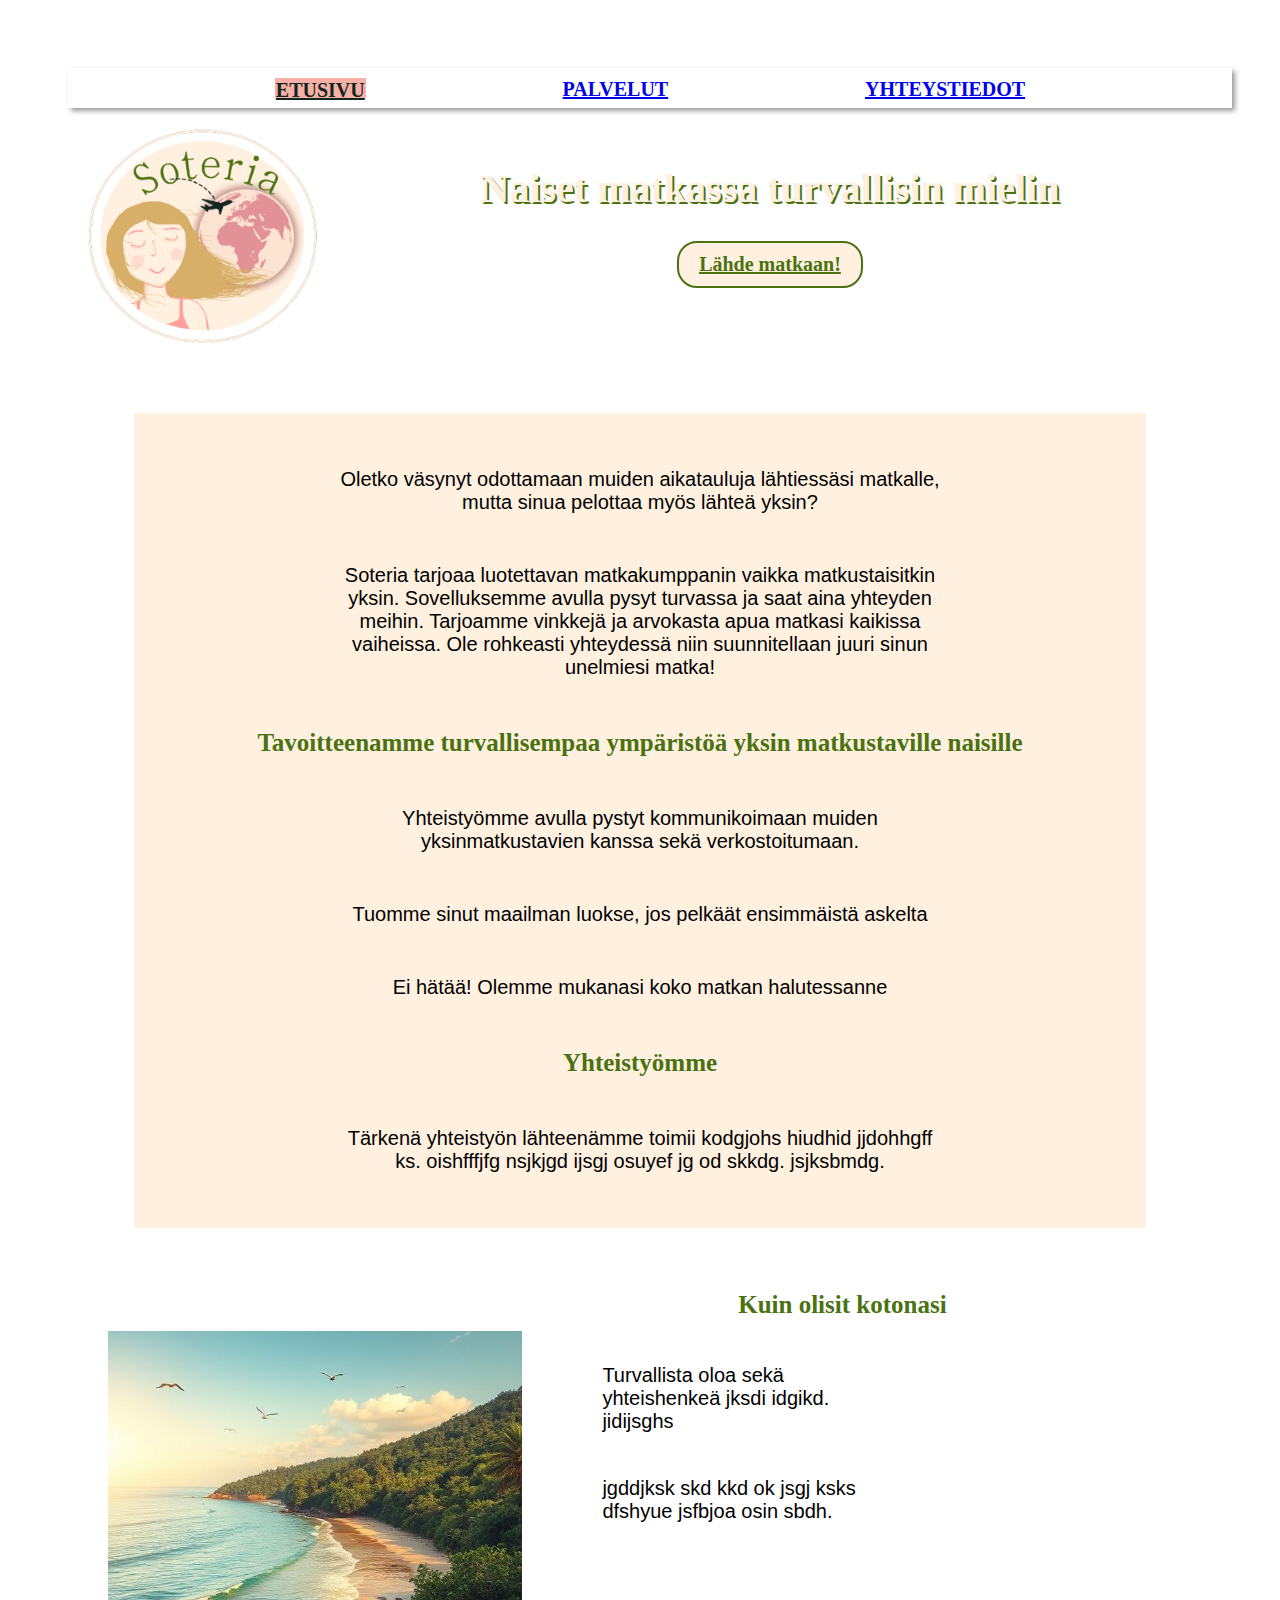
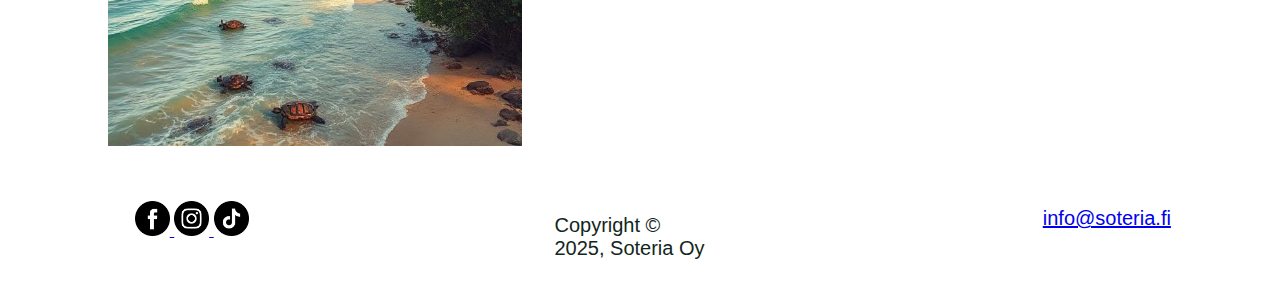
==== index.html @ 2df45771 "muutos" ====
<!DOCTYPE html>
<html lang="fi">
<head>
    <meta charset="UTF-8">
    <meta name="viewport" content="width=device-width, initial-scale=1.0">
    <meta name="robots" content="noindex">
    <meta name="googlebot" content="noindex">
    <title>Soteria - Turvassa maailmalla</title>
    <link rel="stylesheet" href="soteria.css">
</head>
<body>
    <header id="soteria">
        
    <nav class="valikko">
        <a href="index.html" id="valittu">ETUSIVU</a>
        <a href="palvelut.html">PALVELUT</a>
        <a href="yhteystiedot.html">YHTEYSTIEDOT</a>
    </nav>
    
    <nav class="logo">
        <a href="index.html"><img src="kuvat/logo.png" alt= "teksti Soteria, nainen silmät kiinni maapallo taustalla"> </a>

    
    </nav>
     <!--vlilehdet palveluihin sekä yhteystietoihin-->
    
    <h1 id="slogan">Naiset matkassa turvallisin mielin</h1>
    <a href="yhteystiedot.html" class="toimintakehote">Lähde matkaan!</a>
    </header>

    
<div class="sisalto">
     <p class="esittely">Oletko väsynyt odottamaan muiden aikatauluja lähtiessäsi matkalle, mutta sinua pelottaa myös lähteä yksin? </p>
        <p>Soteria tarjoaa luotettavan matkakumppanin vaikka matkustaisitkin yksin. Sovelluksemme avulla pysyt turvassa ja saat aina yhteyden meihin. Tarjoamme vinkkejä ja arvokasta apua matkasi kaikissa vaiheissa. Ole rohkeasti yhteydessä niin suunnitellaan juuri sinun unelmiesi matka!</p> <!--kerrotaan esittely kyseisestä palvelusta. A hook.-->

 <h2>Tavoitteenamme turvallisempaa ympäristöä yksin matkustaville naisille</h2>
 <p> Yhteistyömme avulla pystyt kommunikoimaan muiden yksinmatkustavien kanssa sekä verkostoitumaan.</p>
 <p>Tuomme sinut maailman luokse, jos pelkäät ensimmäistä askelta</p>
 <p>Ei hätää! Olemme mukanasi koko matkan halutessanne</p>

 <h3>Yhteistyömme</h3>
 <p> Tärkenä yhteistyön lähteenämme toimii kodgjohs hiudhid
    jjdohhgff ks. oishfffjfg
    nsjkjgd ijsgj osuyef jg od skkdg. jsjksbmdg.</p>
</div>

<div class="grid-kuva">
<figure>
    <img class="indexkuva" src="./kuvat/pictureforindexx.jpeg" alt="Kuva rannasta, jonka vedessä uiskentelee kilpikonnia" 
    align: center;>
  <!-- kuva, jossa kerrotaan alt tekstin avulla sisältöä-->
</figure>
</div>
<div class="grid-teksti2">
 <h2>Kuin olisit kotonasi</h2>
    <p> Turvallista oloa sekä yhteishenkeä jksdi idgikd. jidijsghs </p>
    <p> jgddjksk skd kkd ok jsgj ksks dfshyue jsfbjoa osin sbdh.</p>
</div>

<footer>
        <div class="icons">  <!--Src luo kuvan linkille-->
        <a href = "https://www.facebook.com/">
            <img src="./someicons/facebook.png" height="35px" width="35px">
         </a>
         <a href="https://www.instagram.com/">
            <img src ="someicons/instagram.png"height="35px" width="35px">
         </a>
         <a href="https://www.tiktok.com/">
            <img src ="./someicons/tiktok.png"height="35px" width="35px">
         </a>
    </div>
     <div>
        <p>Copyright &copy; 2025, Soteria Oy</p> <!-- Sivuston alakulmassa luotettavuutta lisäämään copyright, tiedetään olevan ajantasalla-->
     </div>
     <div>
        <p><a href="mailto:info@soteria.fi">info@soteria.fi</a></p>
     </div>
</footer>

</body>
</html>
---- soteria.css ----
body {
    background-image: url (.kuvat/pilvet1.jpg);
    
}
header{
    text-align: center;

}
.sisalto {
    margin: 5% 10% 5% 10% ;
    flex-direction: row;
    text-align: center;
    background-color: #fff0df;
    padding: 5px;
}

.kuva {
    max-width: 40%;
    vertical-align: middle;
    width: 35%;
    margin: 5% 10% 5% 10% ;
}
/* yhteystiedot sivun henkilö-kuvat*/

/* index sivun kuva*/
.indexkuva {
   width: 35%;
   height:55%; 
   float:left;
   padding: 40px 60px;
   margin-right: 20px;
}

#kartta {
  margin: 5%;
   margin-left: 20px;
   float:right;
 
}
    
.grid-teksti {
    margin: 5% 15% 5% 15% ;
    flex-direction: row;
}

.grid-teksti2 {
    margin: 5% 15% 5% 15% ;
    flex-direction: row;
}

.sisalto {
    margin: 5% 10% 5% 10% ;
    flex-direction: row;
}

/* otsikot*/

h1 {
   font-family: 'palatino linotype','';
    font-size: 40px;
    color: #fff0df;
    text-shadow: 2px 2px #4a7212;
    text-align: center;
    padding-top: 30px;
}
h2 {
    font-family:'palatino linotype';
    font-size: 25px;
    text-align: center;
    color:#4a7212;
}
h3 {
    font-family: 'palatino linotype';
    font-size: 25px;
    text-align:center;
    color: #4a7212;
}

/* tekstejä*/

p {
    margin: 5% 20% 5% 20% ;
    font-family: Arial, Helvetica, sans-serif;
    font-size:20px ;
}
#h2yht {
    align-items:left;
    padding: 80px;
}
/*id avulla saadaan css tiedostossa tehtyä tietylle asialle tietty haluttu*/

/*päävalikko*/
nav {
    font-family: 'palatino linotype';
    font-size: 20px;
    text-align: center;
    display: inline-block;
    color:#122620;
    font-weight: bold;
    justify-content: space-evenly;
}

.valikko {
    box-shadow: 3px 3px 5px rgba(0, 0, 0, 0.4);
    width: 100%;
    height: 20px;
    list-style-type: none;
    display: flex;
    padding: 10px;

}

.valikko :hover {
    color: #f8afa6;
}

#valittu {
    color: #122620;
    background-color: #f8afa6;
    padding: 1px;
}

#soteria {
    background-image: url(./kuvat/pilvet2.jpg);
    padding: 60px;
    background-repeat: no-repeat;
}

.logo {
    float:left;
    padding: 5px;
      
}

.toimintakehote {
    border: 2px solid #4a7212;
    border-radius: 20px;
    background-color: #fff0df;
    font-family: otsikko, "sans serif";
    font-size:20px;
    color: #4a7212;
    padding: 10px 20px;
    text-align: center;
    font-weight:bold;
    display: inline-block;
    margin: 2px 2px;
    cursor: pointer;
}

.esittely {

}


/*alatunniste*/
footer{
    clear: both;
    font-family: otsikko, "sans serif";
    font-size: 18px;
    color: #122620;
    display: flex;
    justify-content: space-around;
    padding-top: 15px;
    padding-bottom: 15px;
}


/*mobiili*/
@media (max-width: 600px) {

    footer{
        flex-direction: column;
        text-align: center;
    }
}
/*tietokone*/
@media screen and (min-width: 1920px) {
    #etusivu {
        background-image: url(./kuvat/pilvet2.0);
        background-size: cover;
        height: 950px;
    }
    #alisivut {
        background-image: url(kuvat/tausta.jpg);
    }
    nav a { 
        font-size: 20px;
        width: 130px;
        height: 25px;
        padding: 10px;
        margin:5px 20px;
    }
    
    #slogan {
        font-size: 65px;
        padding-top: 150px;
        padding-bottom: 20px;
        padding-left: 200px;
        padding-right: 200px;
    }
    footer{
        flex-direction: row;
        text-align: left;
        position: fixed;
        bottom: 0;
        width: 100%;
        max-height: 15%;
    }
}
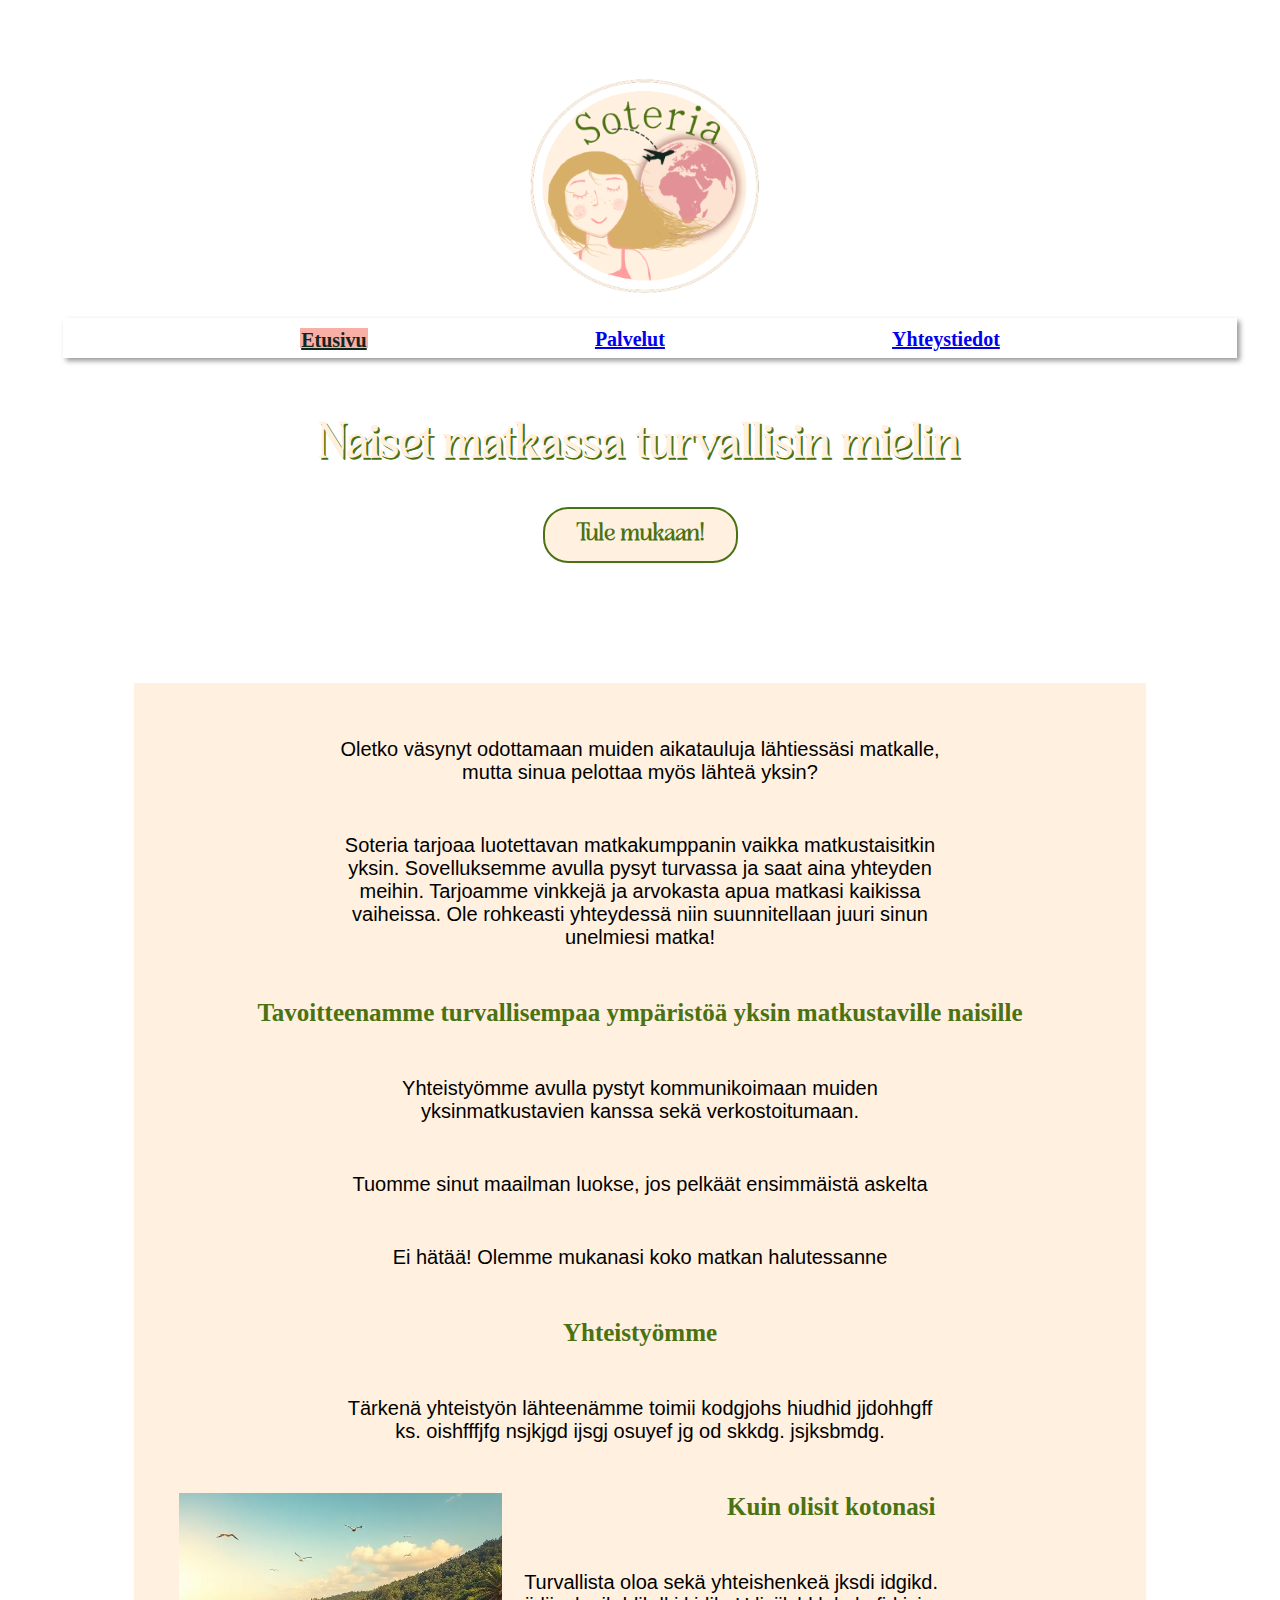
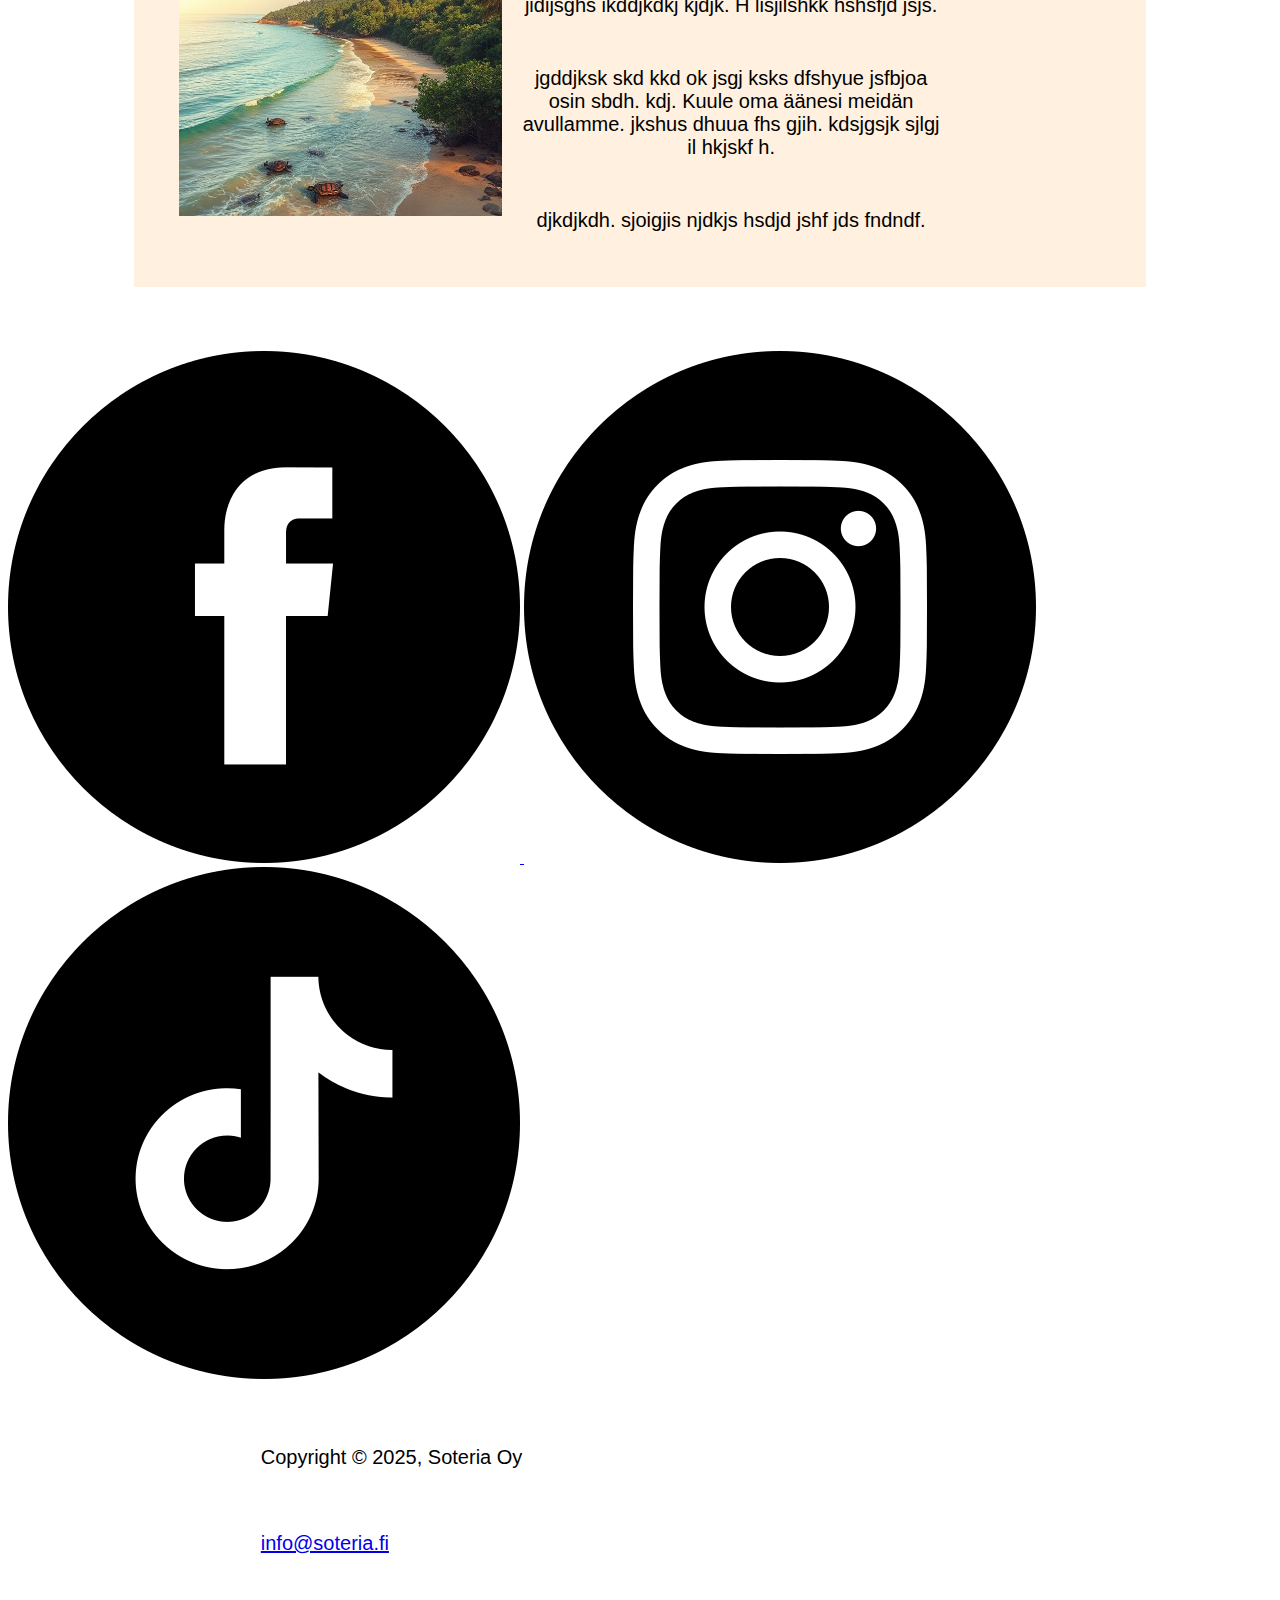
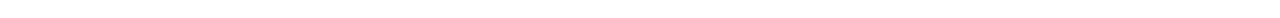
==== commit 17070885: "Merge branch 'main' of https://github.com/PinjaLL/PinjaLL.github.io" ====
--- a/index.html
+++ b/index.html
@@ -8,29 +8,26 @@
     <title>Soteria - Turvassa maailmalla</title>
     <link rel="stylesheet" href="soteria.css">
 </head>
-<body>
+<body >
     <header id="soteria">
-        
+        <nav class="logo">
+            <a href="index.html"><img src="kuvat/logo.png"></a>
+
+        </nav>
     <nav class="valikko">
-        <a href="index.html" id="valittu">ETUSIVU</a>
-        <a href="palvelut.html">PALVELUT</a>
-        <a href="yhteystiedot.html">YHTEYSTIEDOT</a>
-    </nav>
-    
-    <nav class="logo">
-        <a href="index.html"><img src="kuvat/logo.png" alt= "teksti Soteria, nainen silmät kiinni maapallo taustalla"> </a>
-
-    
+        <a href="index.html" id="valittu" >Etusivu</a>
+        <a href="palvelut.html" >Palvelut</a>
+        <a href="yhteystiedot.html" >Yhteystiedot</a>
     </nav>
      <!--vlilehdet palveluihin sekä yhteystietoihin-->
     
     <h1 id="slogan">Naiset matkassa turvallisin mielin</h1>
-    <a href="yhteystiedot.html" class="toimintakehote">Lähde matkaan!</a>
+    <a href="yhteystiedot.html" class="toimintakehote">Tule mukaan!</a>
     </header>
 
     
 <div class="sisalto">
-     <p class="esittely">Oletko väsynyt odottamaan muiden aikatauluja lähtiessäsi matkalle, mutta sinua pelottaa myös lähteä yksin? </p>
+     <p>Oletko väsynyt odottamaan muiden aikatauluja lähtiessäsi matkalle, mutta sinua pelottaa myös lähteä yksin? </p>
         <p>Soteria tarjoaa luotettavan matkakumppanin vaikka matkustaisitkin yksin. Sovelluksemme avulla pysyt turvassa ja saat aina yhteyden meihin. Tarjoamme vinkkejä ja arvokasta apua matkasi kaikissa vaiheissa. Ole rohkeasti yhteydessä niin suunnitellaan juuri sinun unelmiesi matka!</p> <!--kerrotaan esittely kyseisestä palvelusta. A hook.-->
 
  <h2>Tavoitteenamme turvallisempaa ympäristöä yksin matkustaville naisille</h2>
@@ -42,31 +39,32 @@
  <p> Tärkenä yhteistyön lähteenämme toimii kodgjohs hiudhid
     jjdohhgff ks. oishfffjfg
     nsjkjgd ijsgj osuyef jg od skkdg. jsjksbmdg.</p>
-</div>
 
-<div class="grid-kuva">
-<figure>
-    <img class="indexkuva" src="./kuvat/pictureforindexx.jpeg" alt="Kuva rannasta, jonka vedessä uiskentelee kilpikonnia" 
-    align: center;>
-  <!-- kuva, jossa kerrotaan alt tekstin avulla sisältöä-->
-</figure>
-</div>
-<div class="grid-teksti2">
- <h2>Kuin olisit kotonasi</h2>
-    <p> Turvallista oloa sekä yhteishenkeä jksdi idgikd. jidijsghs </p>
-    <p> jgddjksk skd kkd ok jsgj ksks dfshyue jsfbjoa osin sbdh.</p>
-</div>
+   <figure>
+    <img class="indexkuva" src="./kuvat/pictureforindexx.jpeg" alt="Kuva rannasta, jonka vedessä uiskentelee kilpikonnia">
+      <!-- kuva, jossa kerrotaan alt tekstin avulla sisältöä-->
+    </figure> 
 
+        <h2>Kuin olisit kotonasi</h2>
+           <p> Turvallista oloa sekä yhteishenkeä jksdi idgikd. jidijsghs
+            ikddjkdkj kjdjk. H lisjilshkk hshsfjd jsjs. </p>
+           <p> jgddjksk skd kkd ok jsgj ksks dfshyue jsfbjoa osin sbdh.
+            kdj. Kuule oma äänesi meidän avullamme. jkshus dhuua fhs gjih.
+            kdsjgsjk sjlgj il hkjskf h.</p> 
+           <p> djkdjkdh. sjoigjis njdkjs hsdjd jshf jds fndndf. 
+           </p>
+           
+         </div>
 <footer>
-        <div class="icons">  <!--Src luo kuvan linkille-->
+        <div>  <!--Src luo kuvan linkille-->
         <a href = "https://www.facebook.com/">
-            <img src="./someicons/facebook.png" height="35px" width="35px">
+            <img class="icons" src="./someicons/facebook.png" alt="facebook icon">
          </a>
          <a href="https://www.instagram.com/">
-            <img src ="someicons/instagram.png"height="35px" width="35px">
+            <img class="icons" src ="./someicons/instagram.png" alt="instagram icon">
          </a>
          <a href="https://www.tiktok.com/">
-            <img src ="./someicons/tiktok.png"height="35px" width="35px">
+            <img class="icons" src ="./someicons/tiktok.png" alt=" tiktok icon">
          </a>
     </div>
      <div>
@@ -76,6 +74,5 @@
         <p><a href="mailto:info@soteria.fi">info@soteria.fi</a></p>
      </div>
 </footer>
-
 </body>
 </html>
--- a/soteria.css
+++ b/soteria.css
@@ -27,7 +27,6 @@
    width: 35%;
    height:55%; 
    float:left;
-   padding: 40px 60px;
    margin-right: 20px;
 }
 
@@ -46,23 +45,33 @@
 .grid-teksti2 {
     margin: 5% 15% 5% 15% ;
     flex-direction: row;
+    background-color: #fff0df;
 }
 
 .sisalto {
     margin: 5% 10% 5% 10% ;
     flex-direction: row;
+    background-color: #fff0df;
 }
 
 /* otsikot*/
 
 h1 {
-   font-family: 'palatino linotype','';
+   font-family: 'customFont', 'Palatino linotype';
     font-size: 40px;
     color: #fff0df;
     text-shadow: 2px 2px #4a7212;
     text-align: center;
     padding-top: 30px;
-}
+
+}
+
+/*fontteja ja font facella saa lisättyä oma lataamia*/
+@font-face{
+    font-family:customFont; /* fontin nimi*/
+    src: url(fontti/BrandenRaulner-L3xJE.otf);   
+}
+
 h2 {
     font-family:'palatino linotype';
     font-size: 25px;
@@ -84,8 +93,7 @@
     font-size:20px ;
 }
 #h2yht {
-    align-items:left;
-    padding: 80px;
+    margin: 5% 20% 5% 20% ;  
 }
 /*id avulla saadaan css tiedostossa tehtyä tietylle asialle tietty haluttu*/
 
@@ -121,25 +129,26 @@
 }
 
 #soteria {
-    background-image: url(./kuvat/pilvet2.jpg);
-    padding: 60px;
+    background-image: url(./kuvat/pilvet2.0.jpg);
+    padding:55px;
     background-repeat: no-repeat;
 }
-
-.logo {
-    float:left;
-    padding: 5px;
-      
-}
+#etusivu {
+background-image: url(./kuvat/7fdeb446-3866-4d32-98c4-5958930677ef.jpeg);
+background-size: cover;
+
+}
+/*valittu saadaan näkyviin, millä sivulla ollaan*/
 
 .toimintakehote {
     border: 2px solid #4a7212;
-    border-radius: 20px;
-    background-color: #fff0df;
-    font-family: otsikko, "sans serif";
+    border-radius: 25px;
+    background-color: #fff0df;
+    font-family: 'customFont', "sans serif";
     font-size:20px;
     color: #4a7212;
-    padding: 10px 20px;
+    padding: 10px 32px;
+    text-decoration: none;
     text-align: center;
     font-weight:bold;
     display: inline-block;
@@ -147,8 +156,14 @@
     cursor: pointer;
 }
 
+
 .esittely {
 
+table {
+    text-align: left;
+    padding-top: 20px;
+    padding-bottom: 20px;
+    padding-left: 0px;
 }
 
 
@@ -158,19 +173,25 @@
     font-family: otsikko, "sans serif";
     font-size: 18px;
     color: #122620;
+    background-color: white;
     display: flex;
     justify-content: space-around;
     padding-top: 15px;
     padding-bottom: 15px;
 }
 
-
 /*mobiili*/
 @media (max-width: 600px) {
 
     footer{
         flex-direction: column;
         text-align: center;
+    }
+
+    #indexkuva {
+        width: 20%;
+        height: 30%;
+        margin-right: 20px;
     }
 }
 /*tietokone*/
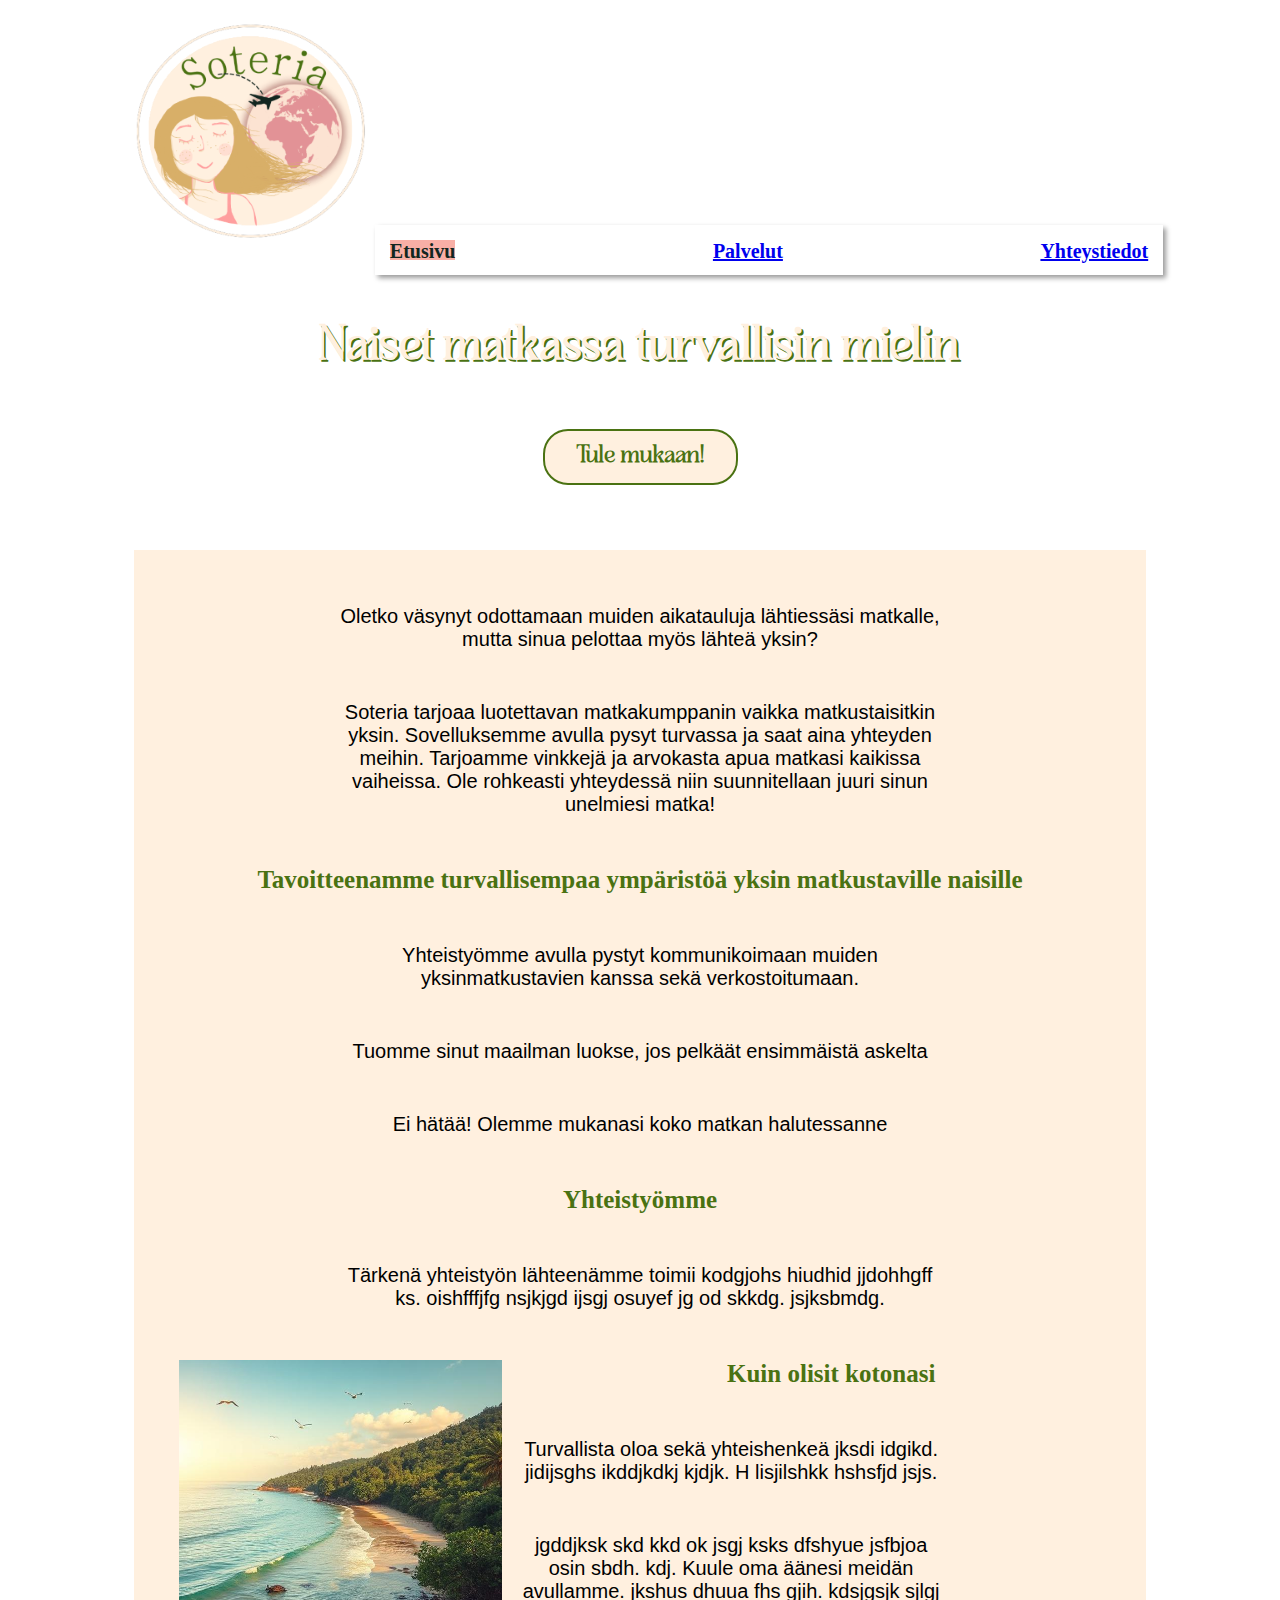
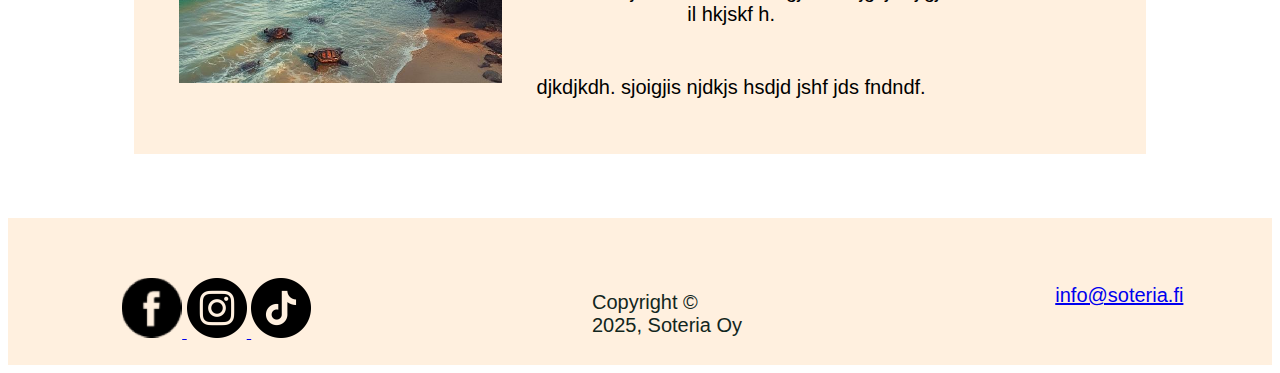
==== commit 69af1a13: "päivitys" ====
--- a/index.html
+++ b/index.html
@@ -8,21 +8,21 @@
     <title>Soteria - Turvassa maailmalla</title>
     <link rel="stylesheet" href="soteria.css">
 </head>
-<body >
+<body>
     <header id="soteria">
-        <nav class="logo">
-            <a href="index.html"><img src="kuvat/logo.png"></a>
 
+        <image class="logo">
+            <a href="index.html"><img src="kuvat/logo.png" alt="teksti Soteria, nainen silmät kiinni maapallo taustalla"></a>
+
+        <nav class="valikko">
+            <a href="index.html" id="valittu">Etusivu</a>
+            <a href="palvelut.html">Palvelut</a>
+            <a href="yhteystiedot.html">Yhteystiedot</a>
         </nav>
-    <nav class="valikko">
-        <a href="index.html" id="valittu" >Etusivu</a>
-        <a href="palvelut.html" >Palvelut</a>
-        <a href="yhteystiedot.html" >Yhteystiedot</a>
-    </nav>
-     <!--vlilehdet palveluihin sekä yhteystietoihin-->
+        <!--vlilehdet palveluihin sekä yhteystietoihin-->
     
-    <h1 id="slogan">Naiset matkassa turvallisin mielin</h1>
-    <a href="yhteystiedot.html" class="toimintakehote">Tule mukaan!</a>
+        <h1 id="slogan">Naiset matkassa turvallisin mielin</h1>
+        <a href="yhteystiedot.html" class="toimintakehote">Tule mukaan!</a>
     </header>
 
     
@@ -55,24 +55,26 @@
            </p>
            
          </div>
-<footer>
-        <div>  <!--Src luo kuvan linkille-->
-        <a href = "https://www.facebook.com/">
-            <img class="icons" src="./someicons/facebook.png" alt="facebook icon">
-         </a>
-         <a href="https://www.instagram.com/">
-            <img class="icons" src ="./someicons/instagram.png" alt="instagram icon">
-         </a>
-         <a href="https://www.tiktok.com/">
-            <img class="icons" src ="./someicons/tiktok.png" alt=" tiktok icon">
-         </a>
-    </div>
-     <div>
-        <p>Copyright &copy; 2025, Soteria Oy</p> <!-- Sivuston alakulmassa luotettavuutta lisäämään copyright, tiedetään olevan ajantasalla-->
-     </div>
-     <div>
-        <p><a href="mailto:info@soteria.fi">info@soteria.fi</a></p>
-     </div>
-</footer>
+
+         <footer>
+            <div > 
+             <a href = "https://www.facebook.com/">
+                <img class="icons" src="./someicons/facebook.png" alt="facebook icon">
+             </a>
+             <a href="https://www.instagram.com/">
+                <img class="icons" src ="./someicons/instagram.png" alt="instagram icon">
+             </a>
+             <a href="https://www.tiktok.com/">
+                <img class="icons" src ="./someicons/tiktok.png" alt=" tiktok icon">
+             </a>
+        </div>
+         <div>
+            <p>Copyright &copy; 2025, Soteria Oy</p> <!-- Sivuston alakulmassa luotettavuutta lisäämään copyright, tiedetään olevan ajantasalla-->
+         </div>
+         <div>
+            <p><a href="mailto:info@soteria.fi">info@soteria.fi</a></p>
+         </div>
+    </footer>
 </body>
+
 </html>
--- a/soteria.css
+++ b/soteria.css
@@ -1,7 +1,3 @@
-body {
-    background-image: url (.kuvat/pilvet1.jpg);
-    
-}
 header{
     text-align: center;
 
@@ -98,47 +94,38 @@
 /*id avulla saadaan css tiedostossa tehtyä tietylle asialle tietty haluttu*/
 
 /*päävalikko*/
-nav {
-    font-family: 'palatino linotype';
-    font-size: 20px;
-    text-align: center;
-    display: inline-block;
-    color:#122620;
-    font-weight: bold;
-    justify-content: space-evenly;
-}
-
 .valikko {
     box-shadow: 3px 3px 5px rgba(0, 0, 0, 0.4);
-    width: 100%;
+    width: 60%;
+    font-size: 20px;
+    list-style: none;
+    font-weight: bold;
+    text-align: center;
     height: 20px;
-    list-style-type: none;
-    display: flex;
-    padding: 10px;
-
-}
-
+    display:inline-flex;
+    justify-content:space-between;
+    padding: 15px;
+}
 .valikko :hover {
-    color: #f8afa6;
+    color: #f8afa6
+;
 }
 
 #valittu {
     color: #122620;
     background-color: #f8afa6;
-    padding: 1px;
-}
+    padding: 0px;
+    border:10px;
+    text-decoration: wavy;
+    text-align: center;
+}
+
 
 #soteria {
-    background-image: url(./kuvat/pilvet2.0.jpg);
-    padding:55px;
+    background-image: url(./kuvat/pilvet2.jpg);
+    border: 40px;
     background-repeat: no-repeat;
 }
-#etusivu {
-background-image: url(./kuvat/7fdeb446-3866-4d32-98c4-5958930677ef.jpeg);
-background-size: cover;
-
-}
-/*valittu saadaan näkyviin, millä sivulla ollaan*/
 
 .toimintakehote {
     border: 2px solid #4a7212;
@@ -156,9 +143,6 @@
     cursor: pointer;
 }
 
-
-.esittely {
-
 table {
     text-align: left;
     padding-top: 20px;
@@ -166,17 +150,15 @@
     padding-left: 0px;
 }
 
-
 /*alatunniste*/
 footer{
-    clear: both;
     font-family: otsikko, "sans serif";
     font-size: 18px;
     color: #122620;
-    background-color: white;
+    background-color: #fff0df;
     display: flex;
     justify-content: space-around;
-    padding-top: 15px;
+    padding-top: 60px;
     padding-bottom: 15px;
 }
 
@@ -196,35 +178,30 @@
 }
 /*tietokone*/
 @media screen and (min-width: 1920px) {
-    #etusivu {
-        background-image: url(./kuvat/pilvet2.0);
+    #soteria {
+        background-image: url(./kuvat/pilvet2);
         background-size: cover;
-        height: 950px;
-    }
-    #alisivut {
-        background-image: url(kuvat/tausta.jpg);
-    }
-    nav a { 
+    }
+    }
+    valikko { 
         font-size: 20px;
-        width: 130px;
-        height: 25px;
         padding: 10px;
-        margin:5px 20px;
     }
     
     #slogan {
-        font-size: 65px;
-        padding-top: 150px;
+        font-size: 40px;
+        padding-top: 15px;
         padding-bottom: 20px;
         padding-left: 200px;
         padding-right: 200px;
     }
-    footer{
-        flex-direction: row;
-        text-align: left;
-        position: fixed;
-        bottom: 0;
-        width: 100%;
-        max-height: 15%;
-    }
-}+    footer {
+            font-family: otsikko, "sans serif";
+            font-size: 18px;
+            color: #122620;
+            background-color: #fff0df;
+            display: flex;
+            justify-content: space-around;
+            padding-top: 60px;
+            padding-bottom: 15px;
+    }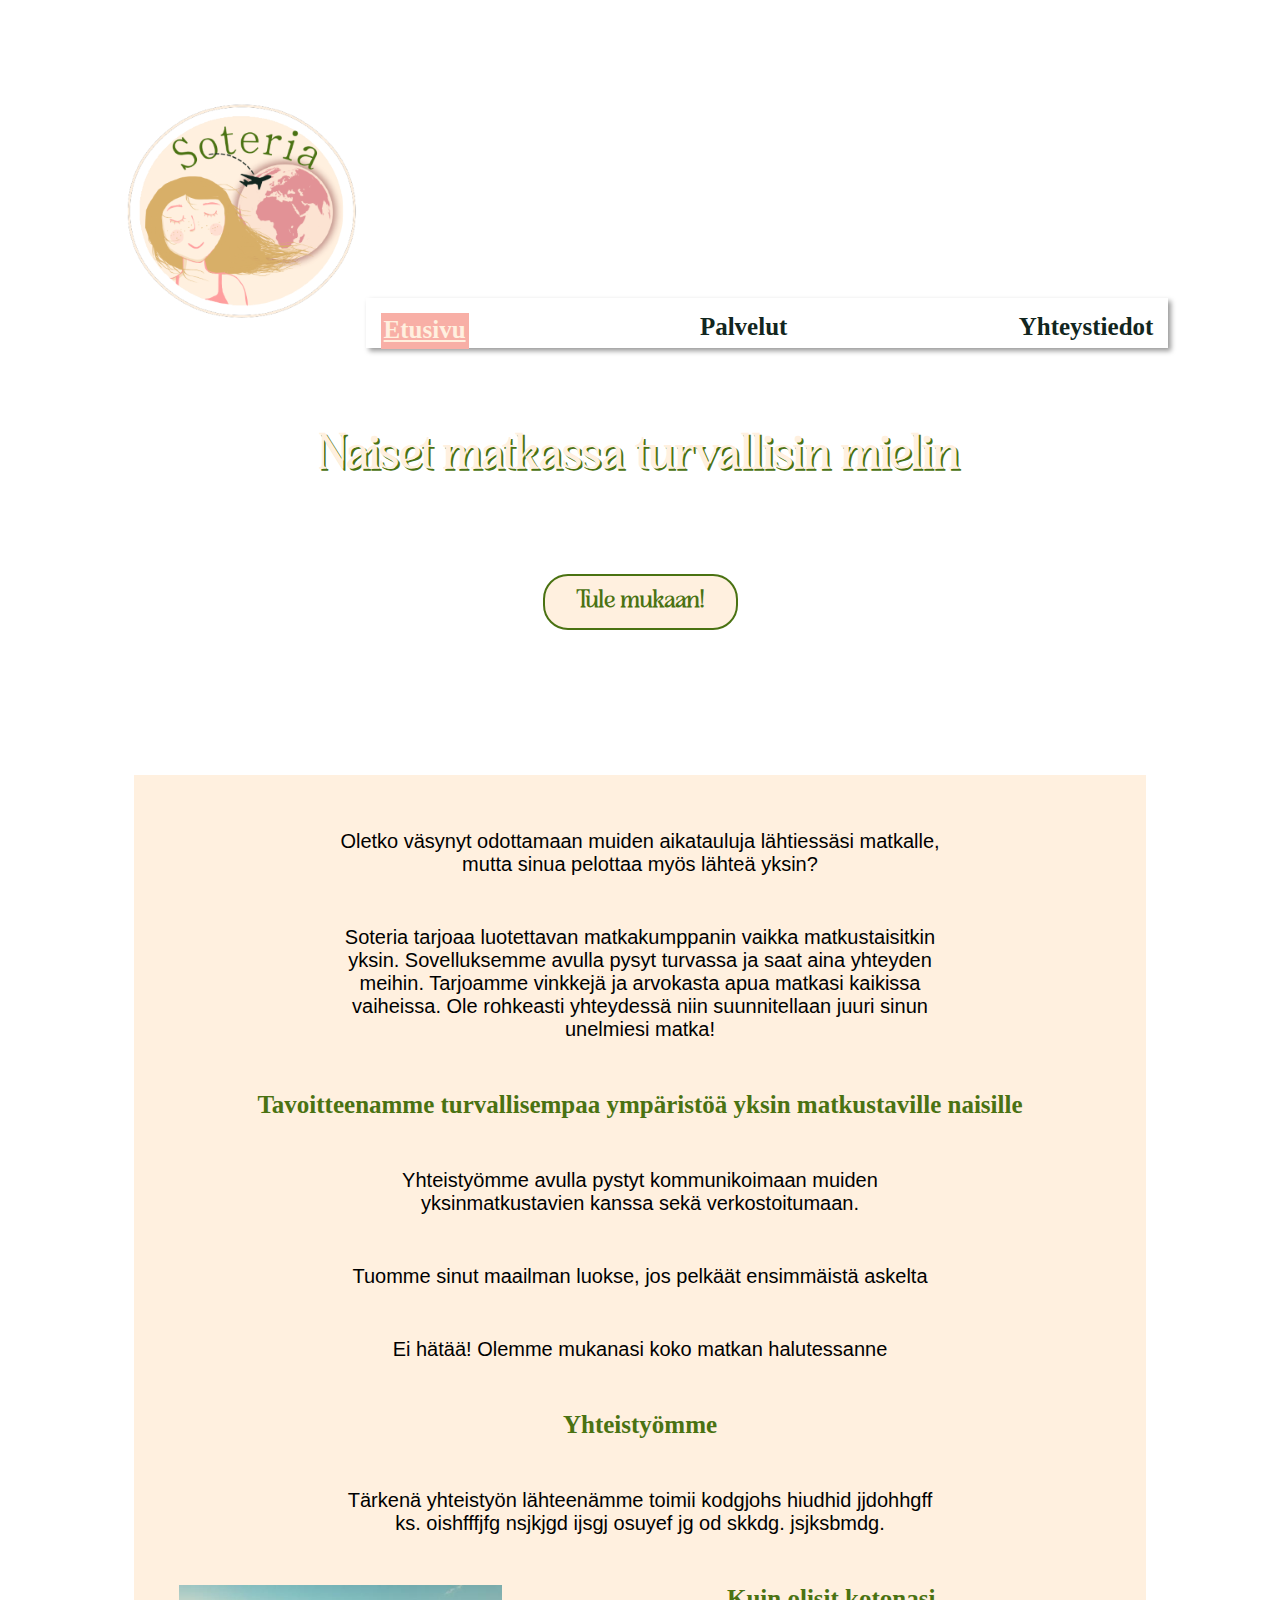
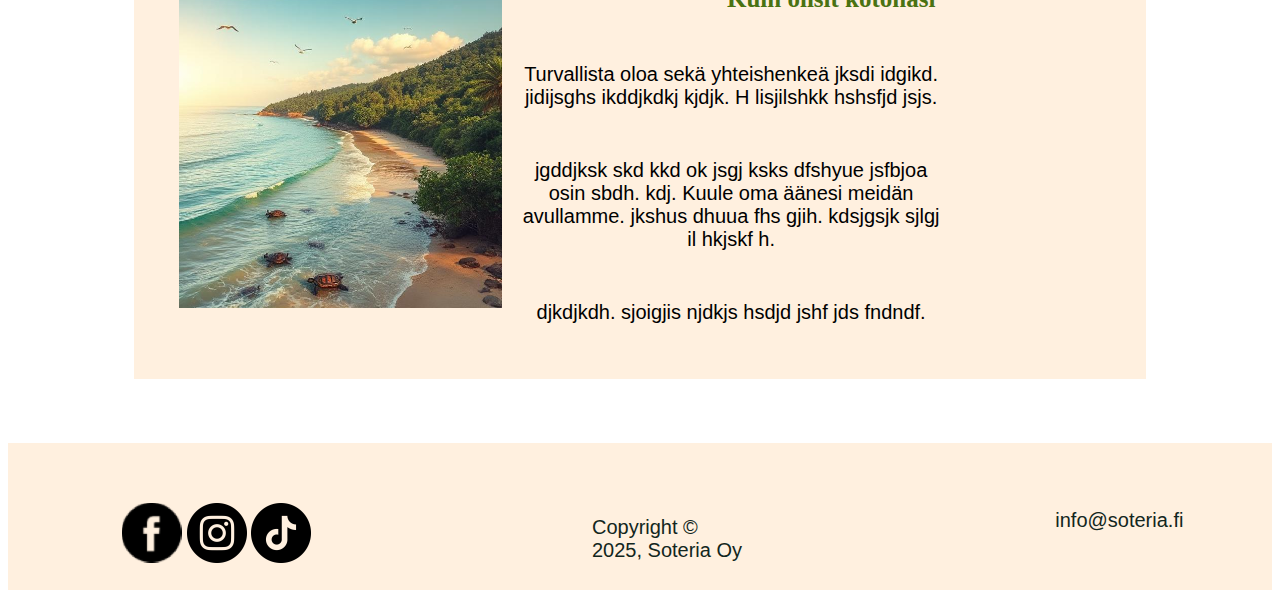
==== commit ee912a7e: "huhuu" ====
--- a/index.html
+++ b/index.html
@@ -11,7 +11,7 @@
 <body>
     <header id="soteria">
 
-        <image class="logo">
+        <div class="logo"></div>
             <a href="index.html"><img src="kuvat/logo.png" alt="teksti Soteria, nainen silmät kiinni maapallo taustalla"></a>
 
         <nav class="valikko">
@@ -20,8 +20,13 @@
             <a href="yhteystiedot.html">Yhteystiedot</a>
         </nav>
         <!--vlilehdet palveluihin sekä yhteystietoihin-->
-    
+        <br>
+        <br>
+        <br>
+
         <h1 id="slogan">Naiset matkassa turvallisin mielin</h1>
+        <br>
+        <br>
         <a href="yhteystiedot.html" class="toimintakehote">Tule mukaan!</a>
     </header>
 
--- a/soteria.css
+++ b/soteria.css
@@ -57,9 +57,8 @@
     font-size: 40px;
     color: #fff0df;
     text-shadow: 2px 2px #4a7212;
-    text-align: center;
     padding-top: 30px;
-
+    padding-left: 10px;
 }
 
 /*fontteja ja font facella saa lisättyä oma lataamia*/
@@ -96,8 +95,9 @@
 /*päävalikko*/
 .valikko {
     box-shadow: 3px 3px 5px rgba(0, 0, 0, 0.4);
-    width: 60%;
-    font-size: 20px;
+    width: 70%;
+    font-family:'palatino linotype';
+    font-size: 25px;
     list-style: none;
     font-weight: bold;
     text-align: center;
@@ -108,22 +108,33 @@
 }
 .valikko :hover {
     color: #f8afa6
-;
+
 }
 
 #valittu {
-    color: #122620;
+    color:#fff0df;
     background-color: #f8afa6;
-    padding: 0px;
-    border:10px;
-    text-decoration: wavy;
-    text-align: center;
+    border-style:double;
+    border-width: 5px;
+    border-color: #f8afa6;
+    text-decoration-line: underline;
+    padding-bottom: 30px;
+    border-width: 3px;
+    
+    
+    
+
+    
+}
+a {
+    color:#122620;
+    text-decoration: none;
 }
 
 
 #soteria {
-    background-image: url(./kuvat/pilvet2.jpg);
-    border: 40px;
+    background-image: url("./kuvat/pilvet2.jpg");
+    padding: 80px;
     background-repeat: no-repeat;
 }
 
@@ -144,10 +155,9 @@
 }
 
 table {
-    text-align: left;
+    text-align: center;
     padding-top: 20px;
-    padding-bottom: 20px;
-    padding-left: 0px;
+    margin-left: 200px;
 }
 
 /*alatunniste*/
@@ -179,7 +189,7 @@
 /*tietokone*/
 @media screen and (min-width: 1920px) {
     #soteria {
-        background-image: url(./kuvat/pilvet2);
+        background-image: url("./kuvat/pilvet2");
         background-size: cover;
     }
     }
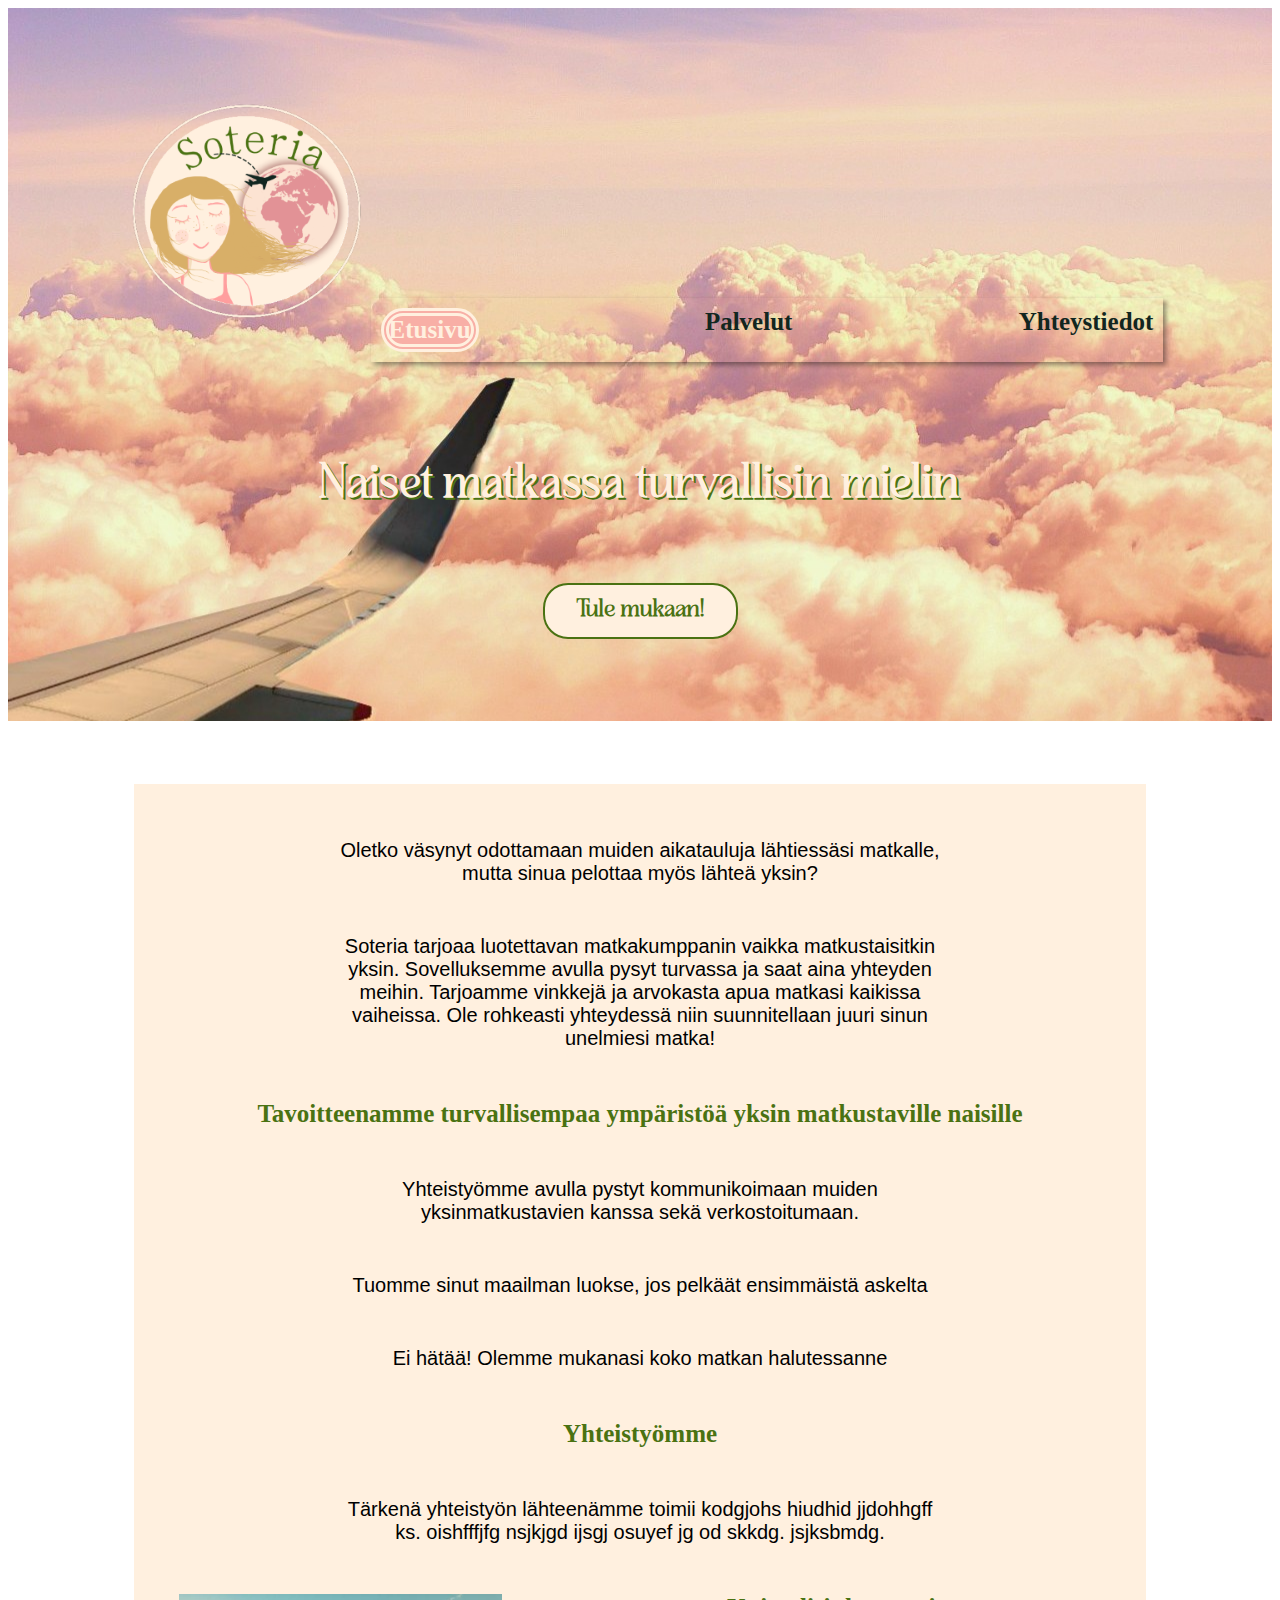
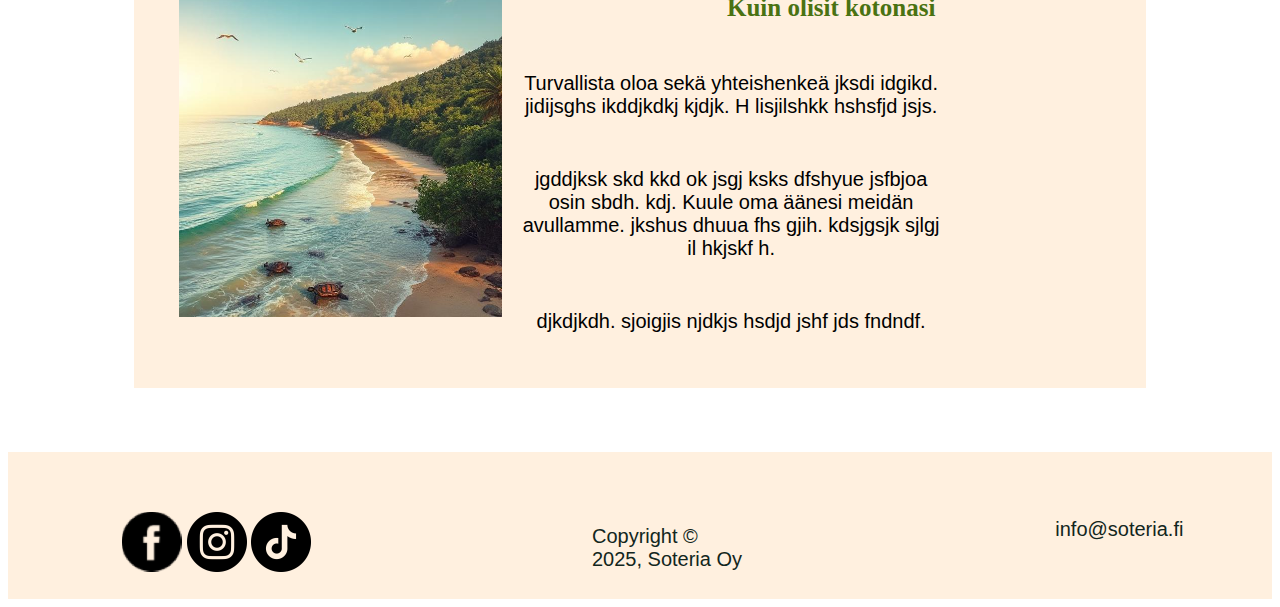
==== commit fb3b2831: "Update index.html" ====
--- a/index.html
+++ b/index.html
@@ -24,7 +24,7 @@
         <br>
         <br>
 
-        <h1 id="slogan">Naiset matkassa turvallisin mielin</h1>
+        <h1>Naiset matkassa turvallisin mielin</h1>
         <br>
         <br>
         <a href="yhteystiedot.html" class="toimintakehote">Tule mukaan!</a>
--- a/soteria.css
+++ b/soteria.css
@@ -30,7 +30,6 @@
   margin: 5%;
    margin-left: 20px;
    float:right;
- 
 }
     
 .grid-teksti {
@@ -58,7 +57,7 @@
     color: #fff0df;
     text-shadow: 2px 2px #4a7212;
     padding-top: 30px;
-    padding-left: 10px;
+
 }
 
 /*fontteja ja font facella saa lisättyä oma lataamia*/
@@ -83,12 +82,12 @@
 /* tekstejä*/
 
 p {
-    margin: 5% 20% 5% 20% ;
+    margin: 5% 20% 5% 20%;
     font-family: Arial, Helvetica, sans-serif;
-    font-size:20px ;
+    font-size:20px;
 }
 #h2yht {
-    margin: 5% 20% 5% 20% ;  
+    margin: 5% 20% 5% 20%;  
 }
 /*id avulla saadaan css tiedostossa tehtyä tietylle asialle tietty haluttu*/
 
@@ -101,39 +100,30 @@
     list-style: none;
     font-weight: bold;
     text-align: center;
-    height: 20px;
     display:inline-flex;
     justify-content:space-between;
-    padding: 15px;
+    padding: 10px;
 }
 .valikko :hover {
-    color: #f8afa6
-
+    color: #f8afa6;
 }
 
 #valittu {
-    color:#fff0df;
+    color: #fff0df;
     background-color: #f8afa6;
     border-style:double;
-    border-width: 5px;
-    border-color: #f8afa6;
-    text-decoration-line: underline;
-    padding-bottom: 30px;
-    border-width: 3px;
-    
-    
-    
-
-    
-}
+    border-color:#fff0df;
+    border-width: 8px;
+    border-radius: 25px;
+}
+
 a {
     color:#122620;
     text-decoration: none;
 }
-
-
 #soteria {
-    background-image: url("./kuvat/pilvet2.jpg");
+    background-image: url(./kuvat/pilvet.JPG);
+    border: 40px;
     padding: 80px;
     background-repeat: no-repeat;
 }
@@ -175,21 +165,47 @@
 /*mobiili*/
 @media (max-width: 600px) {
 
+        .soteria{
+        background-size: cover;
+        padding: 10%;
+    }
+
     footer{
         flex-direction: column;
         text-align: center;
     }
 
-    #indexkuva {
-        width: 20%;
+    .indexkuva {
+        width: 100%;
         height: 30%;
         margin-right: 20px;
     }
+       .alisivu-sisalto {
+           width: 100%;
+        margin: 5% 5% 5% 5% ;
+        flex-direction: column;
+        background-color: #fff0df;
+        justify-content: center;
+        align-items: center;
+    }
+     nav {
+        font-family: otsikko, Arial, Helvetica, sans-serif;
+        font-size: 10px;
+        text-align: center;
+        color:#122620;
+        font-weight: bold;
+
+    }
+    table {
+    text-align: center;
+    padding-top: 10px;
+    margin-left: 10px;
+}
 }
 /*tietokone*/
 @media screen and (min-width: 1920px) {
     #soteria {
-        background-image: url("./kuvat/pilvet2");
+        background-image: url(./kuvat/pilvet.JPG);
         background-size: cover;
     }
     }
@@ -214,4 +230,4 @@
             justify-content: space-around;
             padding-top: 60px;
             padding-bottom: 15px;
-    }+    }
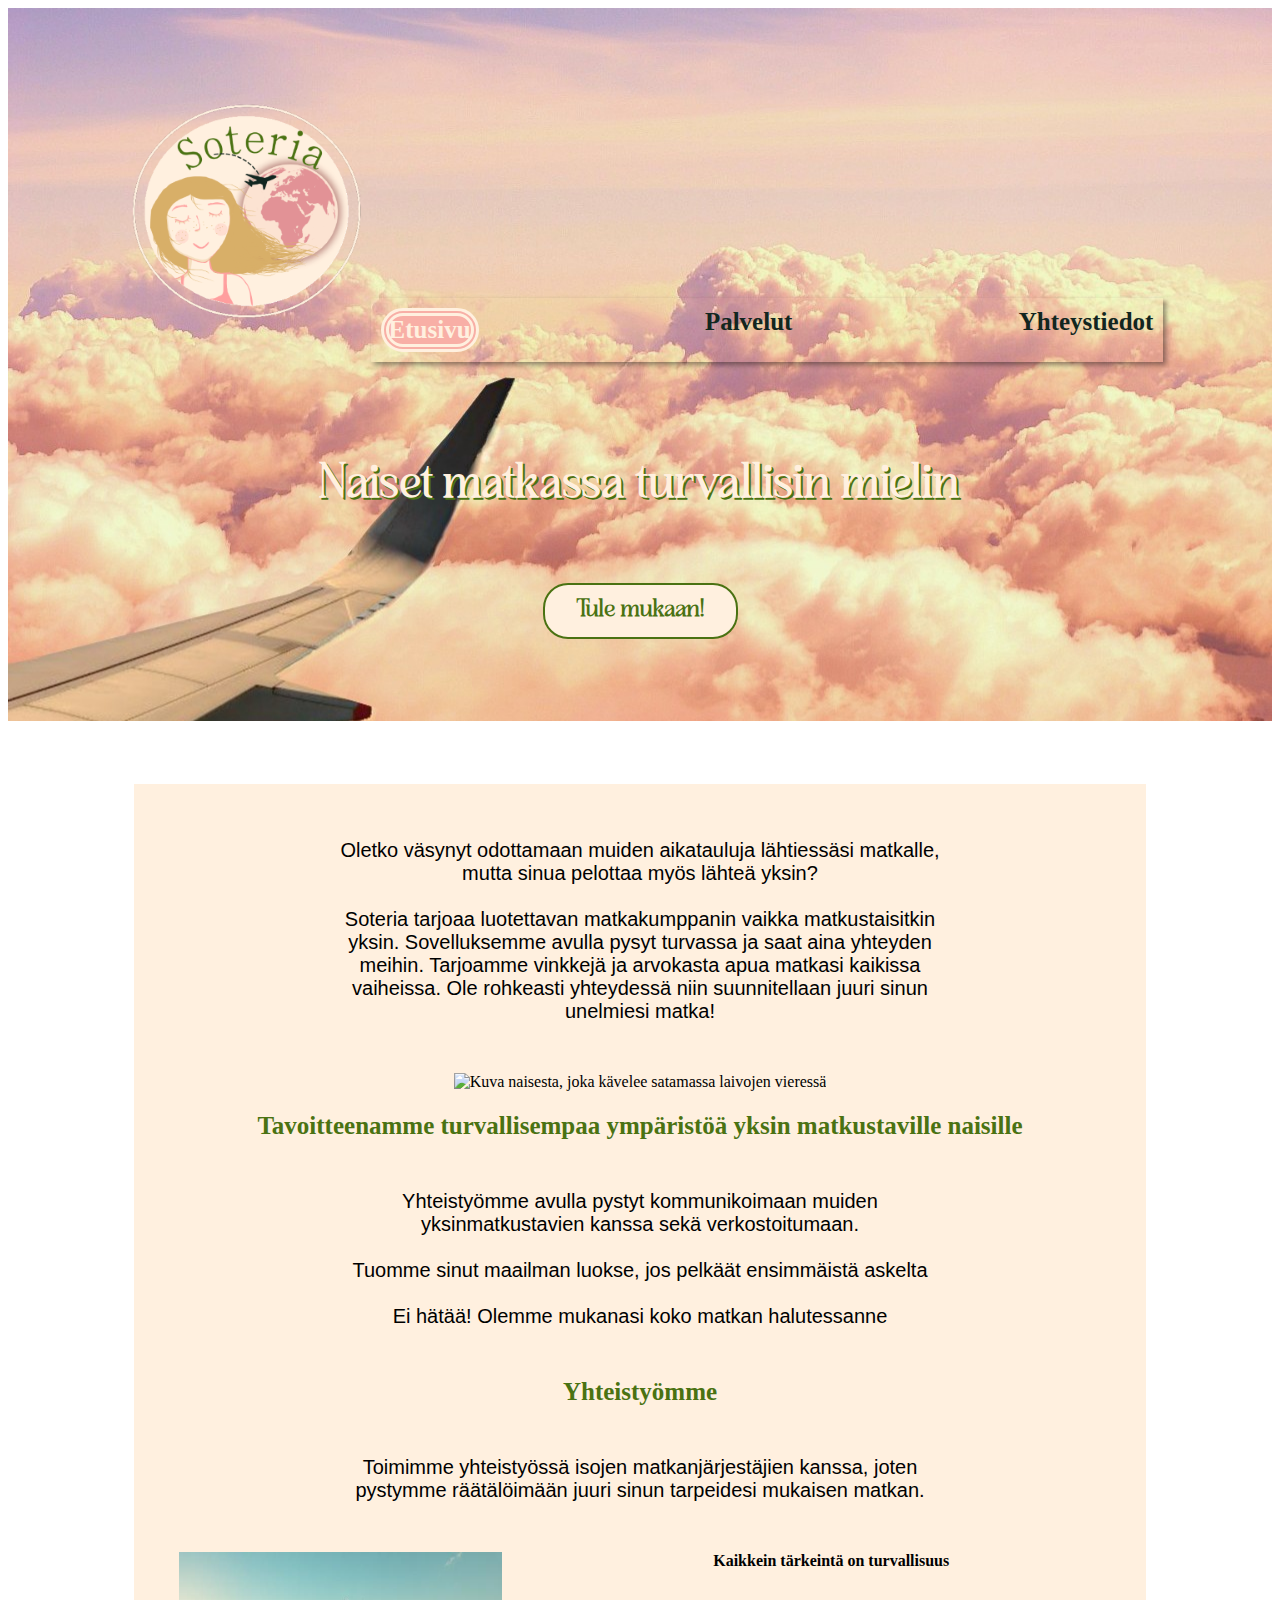
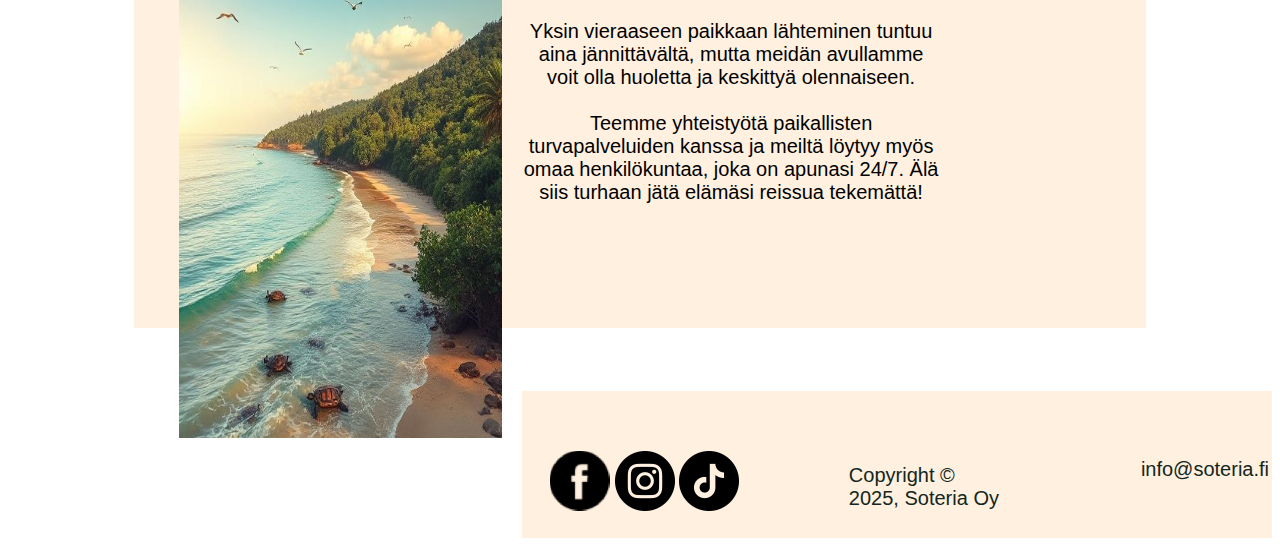
==== commit 35cd62ce: "Update index.html" ====
--- a/index.html
+++ b/index.html
@@ -1,4 +1,3 @@
-<!DOCTYPE html>
 <html lang="fi">
 <head>
     <meta charset="UTF-8">
@@ -32,31 +31,35 @@
 
     
 <div class="sisalto">
-     <p>Oletko väsynyt odottamaan muiden aikatauluja lähtiessäsi matkalle, mutta sinua pelottaa myös lähteä yksin? </p>
-        <p>Soteria tarjoaa luotettavan matkakumppanin vaikka matkustaisitkin yksin. Sovelluksemme avulla pysyt turvassa ja saat aina yhteyden meihin. Tarjoamme vinkkejä ja arvokasta apua matkasi kaikissa vaiheissa. Ole rohkeasti yhteydessä niin suunnitellaan juuri sinun unelmiesi matka!</p> <!--kerrotaan esittely kyseisestä palvelusta. A hook.-->
-
+     <p>Oletko väsynyt odottamaan muiden aikatauluja lähtiessäsi matkalle, mutta sinua pelottaa myös lähteä yksin?<br>
+      <br>
+        Soteria tarjoaa luotettavan matkakumppanin vaikka matkustaisitkin yksin. Sovelluksemme avulla pysyt turvassa ja saat aina yhteyden meihin. Tarjoamme vinkkejä ja arvokasta apua matkasi kaikissa vaiheissa. Ole rohkeasti yhteydessä niin suunnitellaan juuri sinun unelmiesi matka!</p> <!--kerrotaan esittely kyseisestä palvelusta. A hook.-->
+   <figure>
+      <img class="satama" src="./kuvat/satama.jpg" alt="Kuva naisesta, joka kävelee satamassa laivojen vieressä">
+         </figure> 
  <h2>Tavoitteenamme turvallisempaa ympäristöä yksin matkustaville naisille</h2>
- <p> Yhteistyömme avulla pystyt kommunikoimaan muiden yksinmatkustavien kanssa sekä verkostoitumaan.</p>
- <p>Tuomme sinut maailman luokse, jos pelkäät ensimmäistä askelta</p>
- <p>Ei hätää! Olemme mukanasi koko matkan halutessanne</p>
+ <p> Yhteistyömme avulla pystyt kommunikoimaan muiden yksinmatkustavien kanssa sekä verkostoitumaan.<br>
+   <br>
+   Tuomme sinut maailman luokse, jos pelkäät ensimmäistä askelta<br>
+   <br>
+   Ei hätää! Olemme mukanasi koko matkan halutessanne</p>
 
  <h3>Yhteistyömme</h3>
- <p> Tärkenä yhteistyön lähteenämme toimii kodgjohs hiudhid
-    jjdohhgff ks. oishfffjfg
-    nsjkjgd ijsgj osuyef jg od skkdg. jsjksbmdg.</p>
+ <p>Toimimme yhteistyössä isojen matkanjärjestäjien kanssa, joten pystymme räätälöimään juuri sinun tarpeidesi mukaisen matkan.</p>
 
    <figure>
     <img class="indexkuva" src="./kuvat/pictureforindexx.jpeg" alt="Kuva rannasta, jonka vedessä uiskentelee kilpikonnia">
       <!-- kuva, jossa kerrotaan alt tekstin avulla sisältöä-->
     </figure> 
 
-        <h2>Kuin olisit kotonasi</h2>
-           <p> Turvallista oloa sekä yhteishenkeä jksdi idgikd. jidijsghs
-            ikddjkdkj kjdjk. H lisjilshkk hshsfjd jsjs. </p>
-           <p> jgddjksk skd kkd ok jsgj ksks dfshyue jsfbjoa osin sbdh.
-            kdj. Kuule oma äänesi meidän avullamme. jkshus dhuua fhs gjih.
-            kdsjgsjk sjlgj il hkjskf h.</p> 
-           <p> djkdjkdh. sjoigjis njdkjs hsdjd jshf jds fndndf. 
+        <h4>Kaikkein tärkeintä on turvallisuus</h4>
+           <p>Yksin vieraaseen paikkaan lähteminen tuntuu aina jännittävältä, mutta meidän avullamme voit olla huoletta ja keskittyä olennaiseen.<br>
+            <br>
+            Teemme yhteistyötä paikallisten turvapalveluiden kanssa ja meiltä löytyy myös omaa henkilökuntaa, joka on apunasi 24/7. Älä siis turhaan jätä elämäsi reissua tekemättä!
+            <br>
+            <br>
+            <br>
+            <br>
            </p>
            
          </div>
@@ -83,3 +86,4 @@
 </body>
 
 </html>
+
--- a/soteria.css
+++ b/soteria.css
@@ -166,7 +166,9 @@
 @media (max-width: 600px) {
 
         .soteria{
+        background-image: url(./kuvat/pilvet.JPG);
         background-size: cover;
+        height: 300px;
         padding: 10%;
     }
 
@@ -195,6 +197,15 @@
         color:#122620;
         font-weight: bold;
 
+    }
+    
+    .valikko {
+        box-shadow: 3px 3px 5px rgba(0, 0, 0, 0.1);
+        width: 100%;
+        height: 15px;
+        padding: 5px;
+        margin: 3px 5px;
+        font-size: 15px;
     }
     table {
     text-align: center;
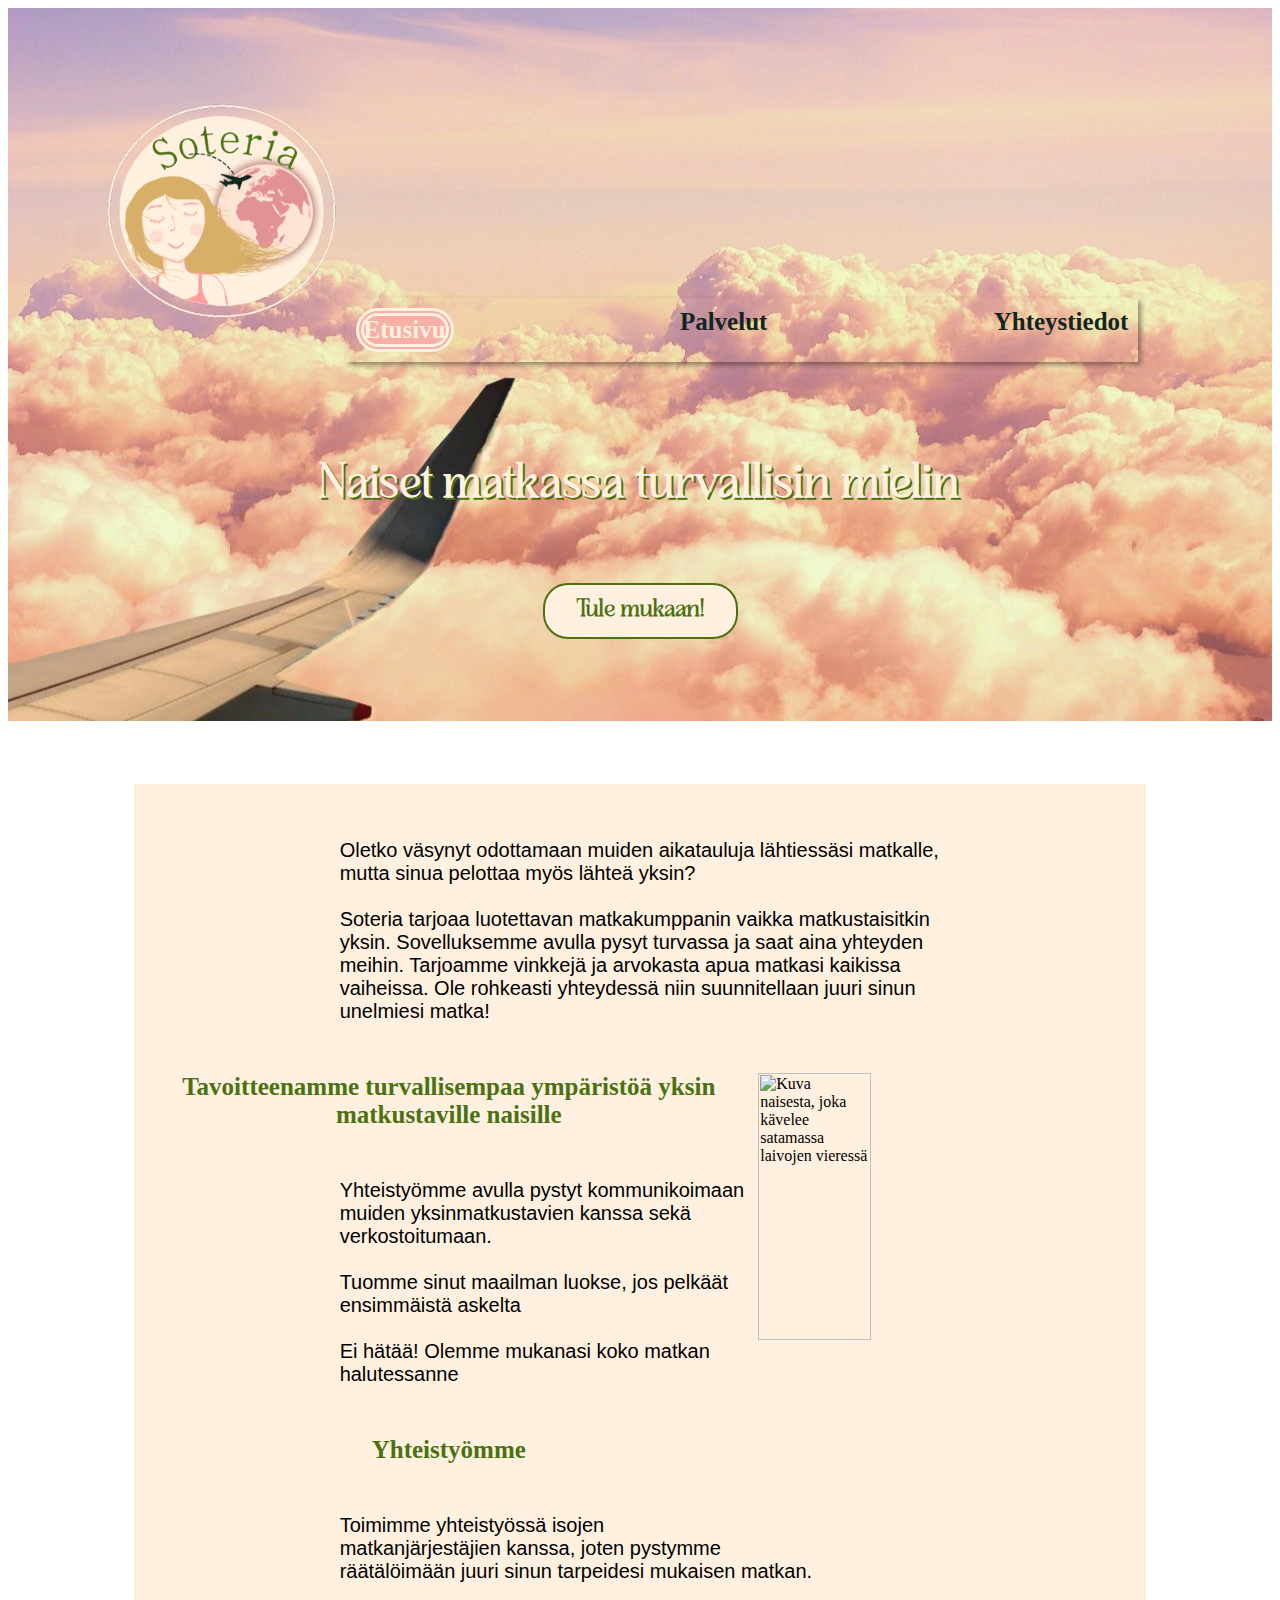
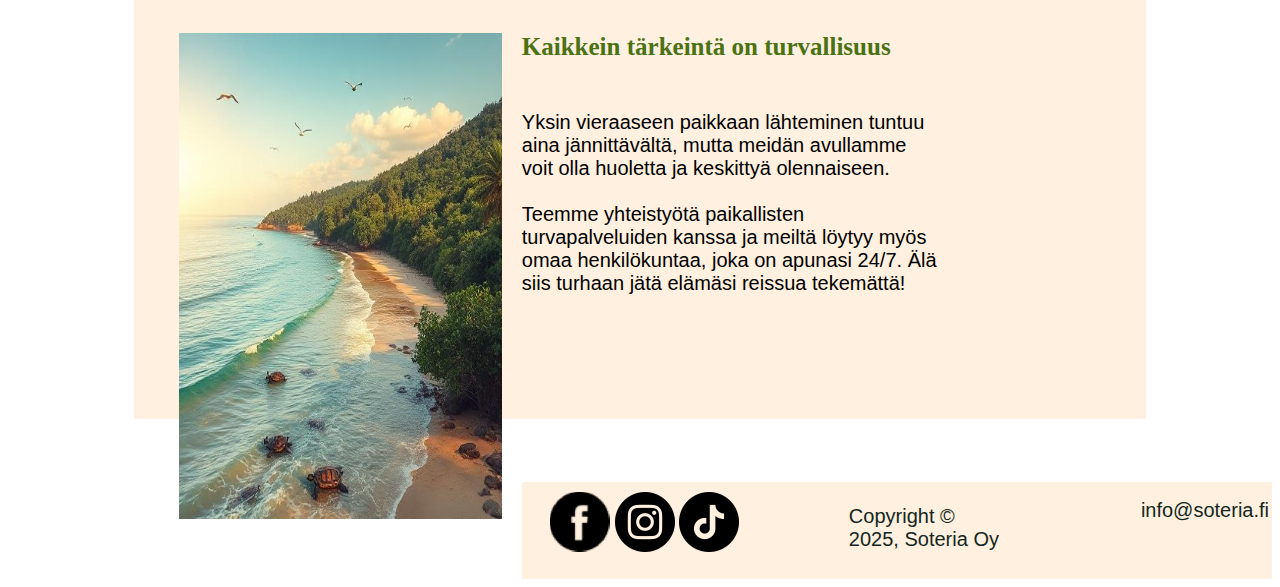
==== commit 6934ba63: "Update index.html" ====
--- a/index.html
+++ b/index.html
@@ -35,8 +35,8 @@
       <br>
         Soteria tarjoaa luotettavan matkakumppanin vaikka matkustaisitkin yksin. Sovelluksemme avulla pysyt turvassa ja saat aina yhteyden meihin. Tarjoamme vinkkejä ja arvokasta apua matkasi kaikissa vaiheissa. Ole rohkeasti yhteydessä niin suunnitellaan juuri sinun unelmiesi matka!</p> <!--kerrotaan esittely kyseisestä palvelusta. A hook.-->
    <figure>
-      <img class="satama" src="./kuvat/satama.jpg" alt="Kuva naisesta, joka kävelee satamassa laivojen vieressä">
-         </figure> 
+    <img class="satama" src="./kuvat/satama.JPG" alt="Kuva naisesta, joka kävelee satamassa laivojen vieressä">
+    </figure> 
  <h2>Tavoitteenamme turvallisempaa ympäristöä yksin matkustaville naisille</h2>
  <p> Yhteistyömme avulla pystyt kommunikoimaan muiden yksinmatkustavien kanssa sekä verkostoitumaan.<br>
    <br>
--- a/soteria.css
+++ b/soteria.css
@@ -25,7 +25,30 @@
    float:left;
    margin-right: 20px;
 }
-
+.satama {
+    width: 35%;
+   height:55%; 
+   float:right;
+   margin-right: 20px;
+}
+.apps {
+    width: 35%;
+    height: 55%;
+    align-content:center;
+    margin-left: 55%;
+}
+.lataa {
+    text-align:right;
+    margin-left:50%;
+}
+.puhelin {
+    width: 35%;
+    height: 55%;
+    float: left;
+    margin: 5% 10% 5% 10%;
+    text-align: right;
+    
+}
 #kartta {
   margin: 5%;
    margin-left: 20px;
@@ -44,9 +67,10 @@
 }
 
 .sisalto {
-    margin: 5% 10% 5% 10% ;
-    flex-direction: row;
-    background-color: #fff0df;
+    margin: 5% 10% 5% 10%;
+    flex-direction: row;
+    background-color: #fff0df;
+    text-align: left;
 }
 
 /* otsikot*/
@@ -57,7 +81,6 @@
     color: #fff0df;
     text-shadow: 2px 2px #4a7212;
     padding-top: 30px;
-
 }
 
 /*fontteja ja font facella saa lisättyä oma lataamia*/
@@ -77,8 +100,14 @@
     font-size: 25px;
     text-align:center;
     color: #4a7212;
-}
-
+    border-top: 30px;
+}
+h4 {
+    font-family: 'palatino linotype';
+    font-size: 25px;
+    text-align:left;
+    color: #4a7212;
+}
 /* tekstejä*/
 
 p {
@@ -86,8 +115,8 @@
     font-family: Arial, Helvetica, sans-serif;
     font-size:20px;
 }
-#h2yht {
-    margin: 5% 20% 5% 20%;  
+.staff {
+    text-align: center;
 }
 /*id avulla saadaan css tiedostossa tehtyä tietylle asialle tietty haluttu*/
 
@@ -103,6 +132,8 @@
     display:inline-flex;
     justify-content:space-between;
     padding: 10px;
+    border-right: 60px;
+    margin-right: 50px;
 }
 .valikko :hover {
     color: #f8afa6;
@@ -116,7 +147,6 @@
     border-width: 8px;
     border-radius: 25px;
 }
-
 a {
     color:#122620;
     text-decoration: none;
@@ -150,6 +180,7 @@
     margin-left: 200px;
 }
 
+
 /*alatunniste*/
 footer{
     font-family: otsikko, "sans serif";
@@ -165,10 +196,8 @@
 /*mobiili*/
 @media (max-width: 600px) {
 
-        .soteria{
-        background-image: url(./kuvat/pilvet.JPG);
+    .soteria{
         background-size: cover;
-        height: 300px;
         padding: 10%;
     }
 
@@ -182,15 +211,29 @@
         height: 30%;
         margin-right: 20px;
     }
+
+    .satama {
+        width: 100%;
+        height: 30%;
+        margin-left: 20px;
+    }
+
+    .puhelin {
+        width: 100%;
+        height: 30%;
+        margin-right: 20px;
+        float: left;
+    }
        .alisivu-sisalto {
-           width: 100%;
+        width: 100%;
         margin: 5% 5% 5% 5% ;
         flex-direction: column;
         background-color: #fff0df;
         justify-content: center;
         align-items: center;
-    }
-     nav {
+        text-align: left;
+    }
+     .valikko {
         font-family: otsikko, Arial, Helvetica, sans-serif;
         font-size: 10px;
         text-align: center;
@@ -198,15 +241,6 @@
         font-weight: bold;
 
     }
-    
-    .valikko {
-        box-shadow: 3px 3px 5px rgba(0, 0, 0, 0.1);
-        width: 100%;
-        height: 15px;
-        padding: 5px;
-        margin: 3px 5px;
-        font-size: 15px;
-    }
     table {
     text-align: center;
     padding-top: 10px;
@@ -220,18 +254,21 @@
         background-size: cover;
     }
     }
-    valikko { 
-        font-size: 20px;
-        padding: 10px;
+    .valikko { 
+        box-shadow: 3px 3px 5px rgba(0, 0, 0, 0.4);
+            width: 70%;
+            font-family: 'palatino linotype';
+            font-size: 25px;
+            list-style: none;
+            font-weight: bold;
+            text-align: center;
+            display: inline-flex;
+            justify-content: space-between;
+            padding: 10px;
+            border-right: 60px;
+            margin-right: 50px;
     }
     
-    #slogan {
-        font-size: 40px;
-        padding-top: 15px;
-        padding-bottom: 20px;
-        padding-left: 200px;
-        padding-right: 200px;
-    }
     footer {
             font-family: otsikko, "sans serif";
             font-size: 18px;
@@ -239,6 +276,6 @@
             background-color: #fff0df;
             display: flex;
             justify-content: space-around;
-            padding-top: 60px;
+            padding-top: 10px;
             padding-bottom: 15px;
     }
